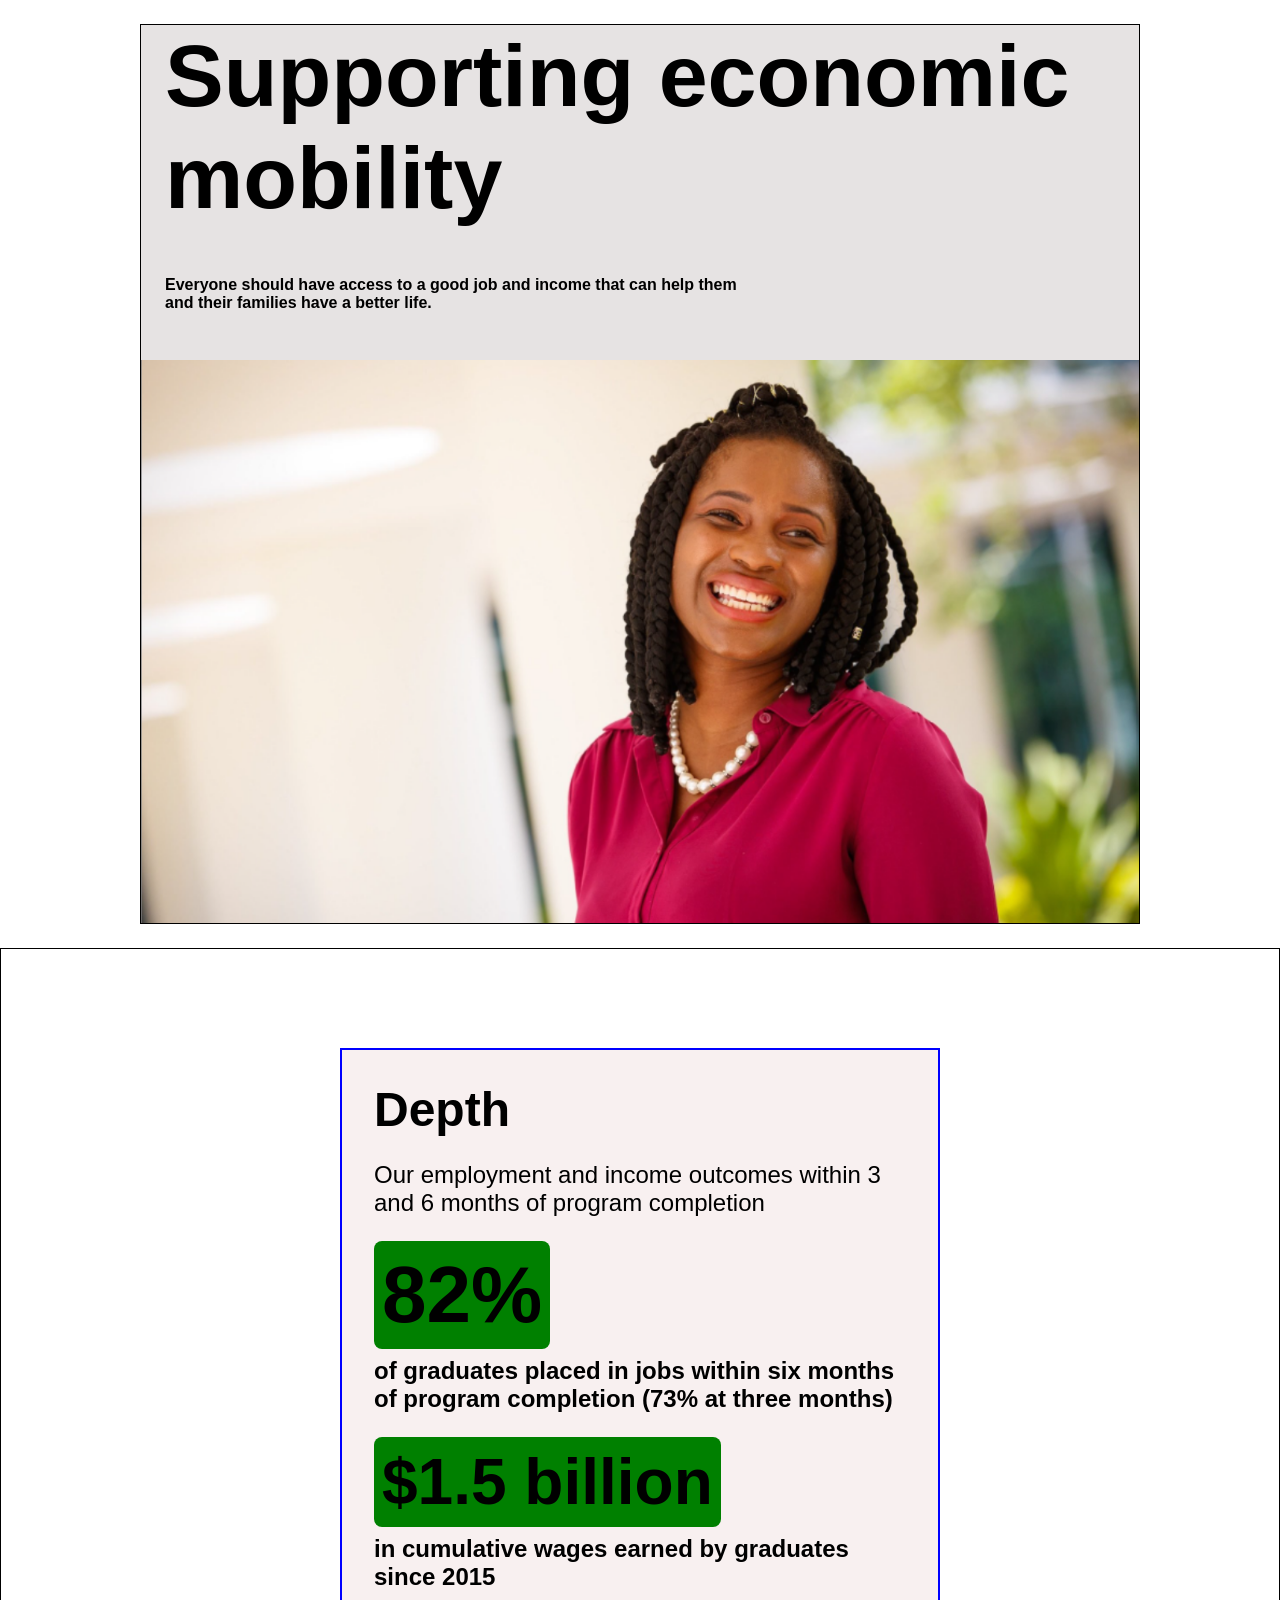
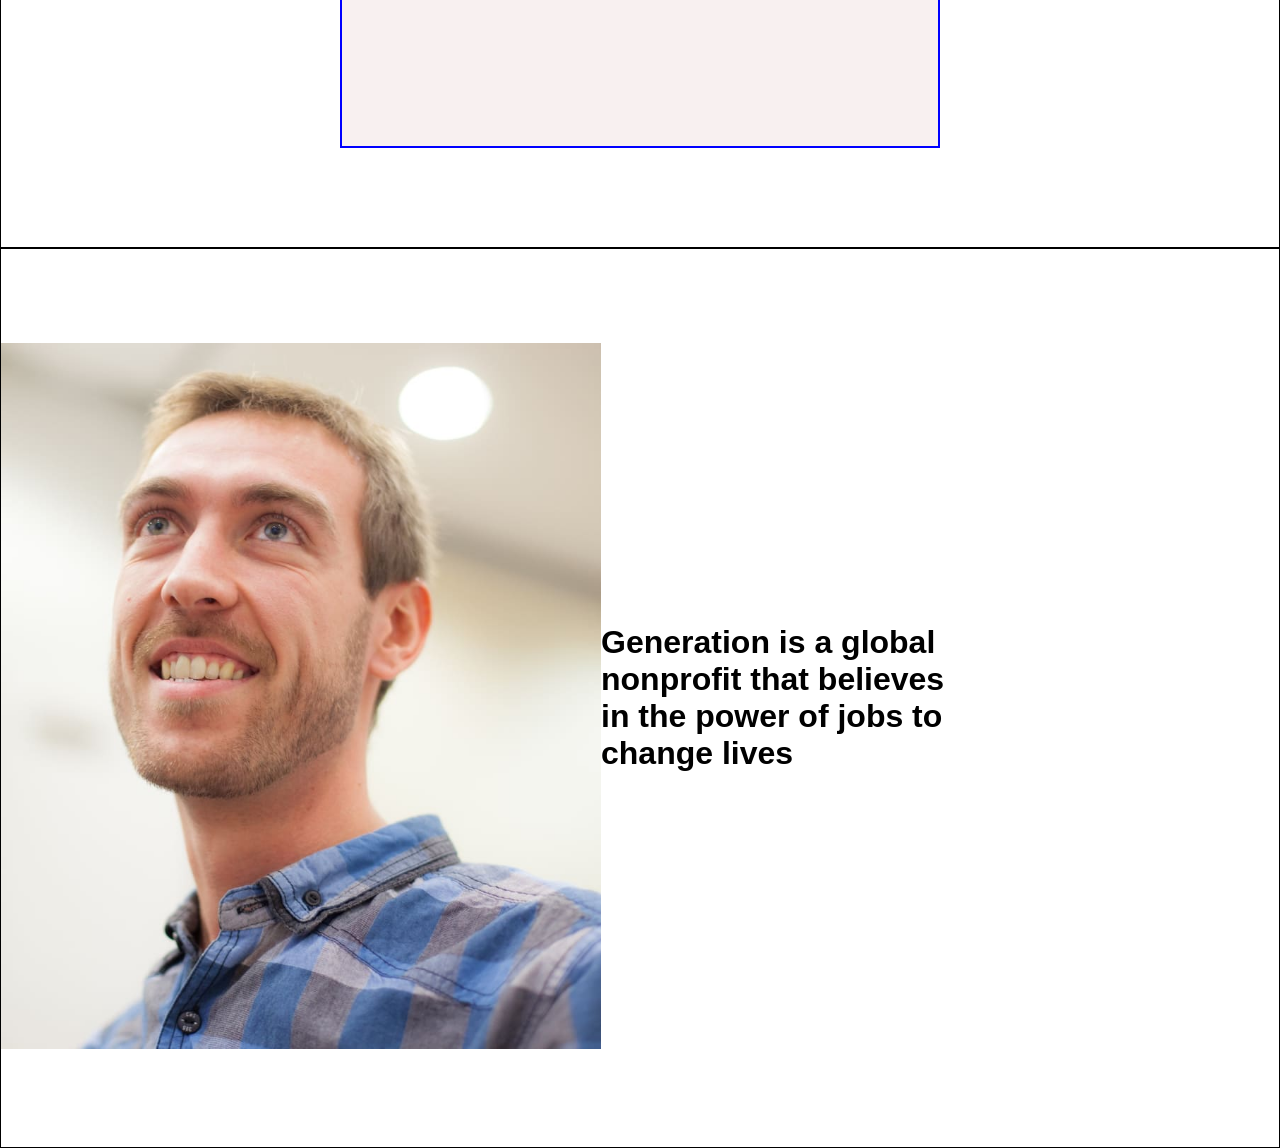
==== CSS_Exercises/011.html @ 4a309da9 "remove images" ====
<!doctype html>
<html lang="en">
  <head>
    <meta charset="UTF-8" />
    <meta name="viewport" content="width=device-width, initial-scale=1.0" />
    <link rel="stylesheet" href="011.css" />
    <title>My page</title>
  </head>
  <body style="font-family: sans-serif">
    <section class="container">
      <h1>Supporting economic mobility</h1>
      <p>
        <b>
          Everyone should have access to a good job and income that can help
          them<br />and their families have a better life.</b
        >
      </p>
      <img src="pic1.png" alt="pic" />
    </section>
    <div class="box">
      <div class="text1">
        <h2>Depth</h2>
        <p>
          Our employment and income outcomes within 3<br />
          and 6 months of program completion
        </p>
        <div class="num1">
          <p>82%</p>
        </div>
        <p>
          <b>
            of graduates placed in jobs within six months<br />
            of program completion (73% at three months)</b
          >
        </p>
        <div class="num2">
          <p>$1.5 billion</p>
        </div>
        <p>
          <b>
            in cumulative wages earned by graduates<br />
            since 2015</b
          >
        </p>
      </div>
    </div>
    <div class="card">
      <div class="pic2">
        <img src="pic2.png" alt="pic2" />
      </div>
      <div class="textcard">
        <h1>
          Generation is a global<br />nonprofit that believes<br />
          in the power of jobs to<br />
          change lives
        </h1>
      </div>
    </div>
  </body>
</html>
---- CSS_Exercises/011.css ----
.container {
  border: 1px solid black;
  width: 1000px;
  height: 900px;
  margin: auto;
  margin-top: 24px;
  margin-bottom: 24px;
  display: flex;
  flex-direction: column;
  justify-content: space-between;
  background-color: rgb(230, 227, 227);
}
* {
  margin: 0;
  padding: 0;
  box-sizing: border-box;
}
.container img {
  width: 100%;
}
.container h1,
.container p {
  margin-left: 24px;
}
.container h1 {
  font-size: 88px;
}
@media (max-width: 600px) {
  .container {
    width: 100%;
    flex-direction: column;
    height: auto;
    overflow: hidden;
  }
  .container h1 {
    font-size: 18px;
    word-wrap: break-word;
  }
  .container p {
    font-size: 8px;
  }
}
.box {
  border: 1px solid black;
  min-height: 100vh;
  display: flex;
  justify-content: center;
  align-items: center;
}
.text1 {
  border: 2px solid blue;
  width: 100%;
  max-width: 600px;
  min-height: 700px;
  display: flex;
  flex-direction: column;
  background-color: rgb(248, 240, 240);
  padding: 32px;
}
.num1 > p {
  background-color: green;
  display: inline-block;
  border-radius: 8px;
  font-size: 80px;
  padding: 8px;
}
.num2 > p {
  background-color: green;
  display: inline-block;
  border-radius: 8px;
  font-size: 64px;
  padding: 8px;
}
.text1 > p {
  font-size: 24px;
}
.text1 > h2 {
  font-size: 48px;
}
.num1 {
  margin-top: 24px;
}
.num2 {
  margin-top: 24px;
}
.text1 h2 {
  margin-bottom: 24px;
}
.num1 p {
  margin-bottom: 8px;
  font-weight: bold;
}
.num2 p {
  margin-bottom: 8px;
  font-weight: bold;
}
@media (max-width: 600px) {
  .box {
    width: 100%;
    flex-direction: column;
    height: auto;
    overflow: hidden;
    word-wrap: break-word;
  }
  .text1 h2 {
    font-size: 24px;
  }
  .text1 > p {
    font-size: 12px;
  }
  .num1 > p {
    font-size: 24px;
  }
  .num2 > p {
    font-size: 24px;
  }
}
.card {
  min-height: 100vh;
  border: 1px solid black;
  display: flex;
  align-items: center;
}
.pic2 {
  flex: 1;
  max-width: 600px;
}
.textcard {
  flex: 1;
}
.pic2 img {
  width: 100%;
}
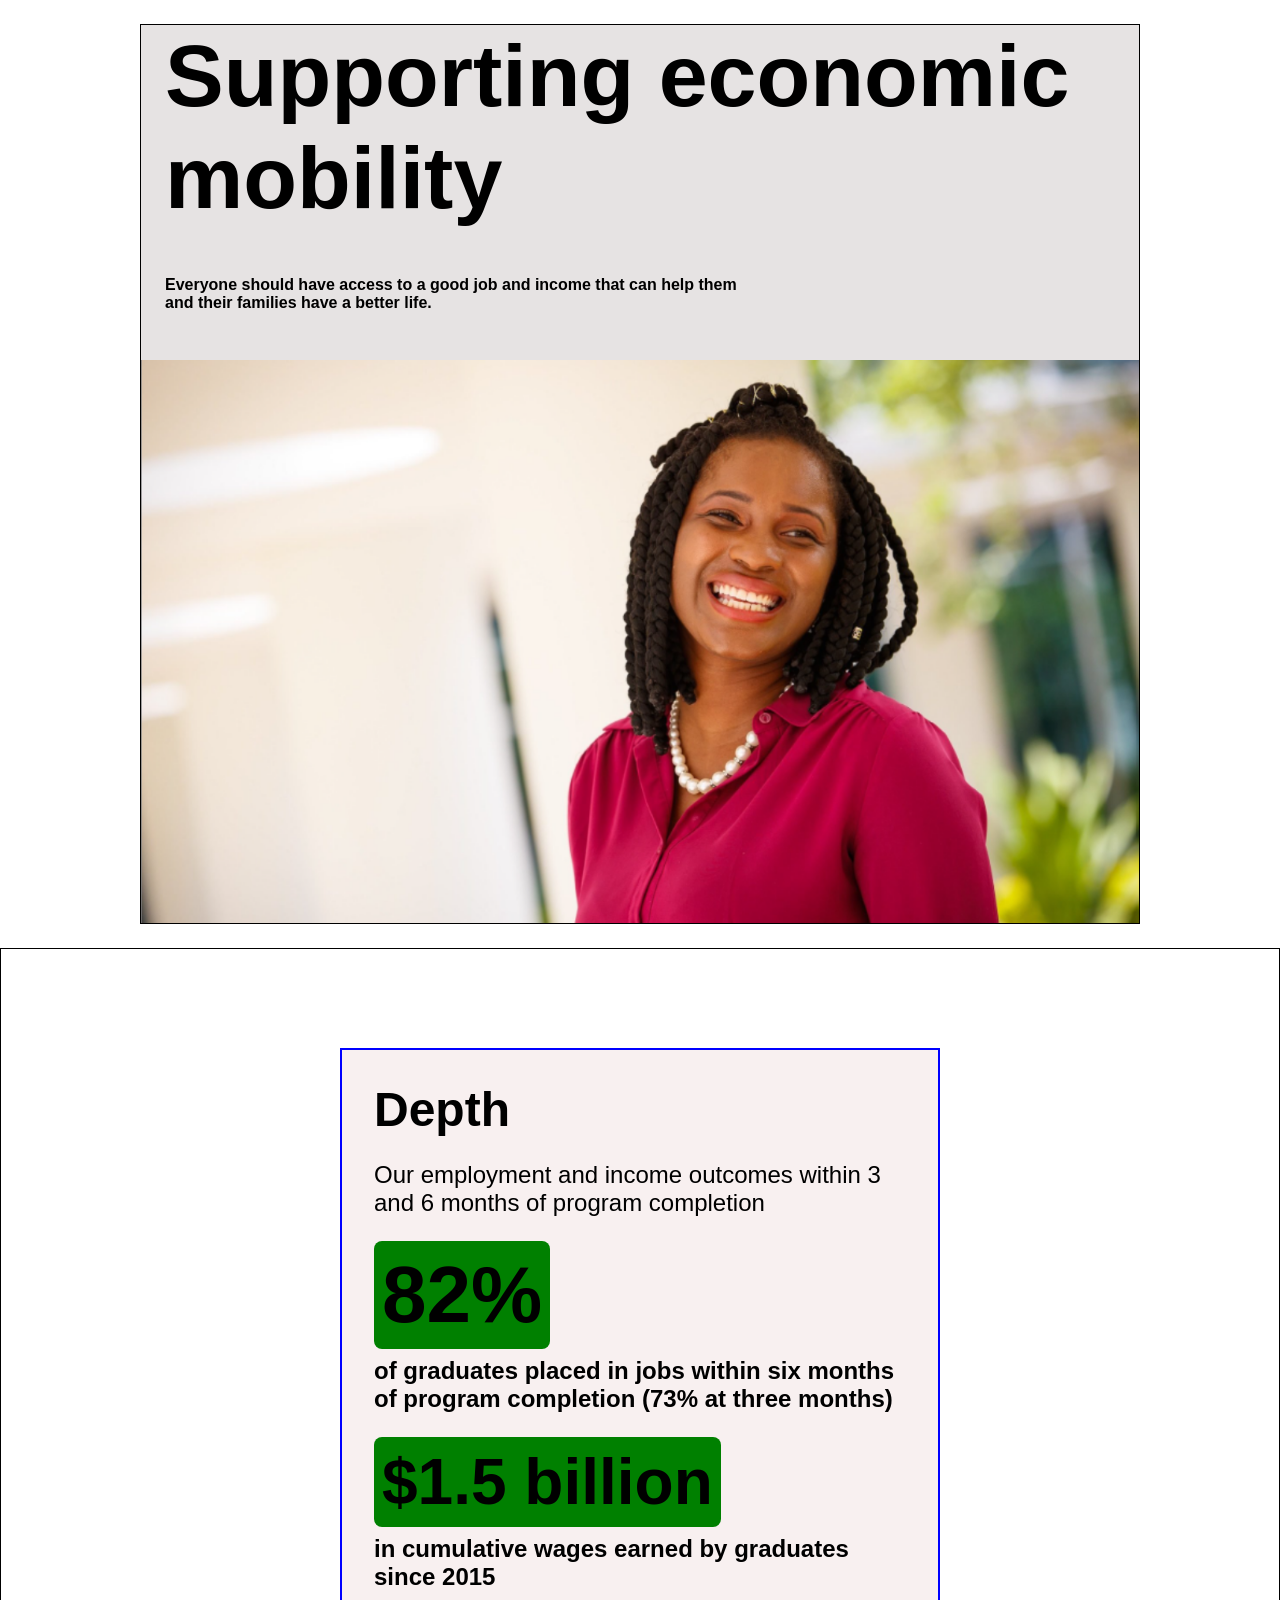
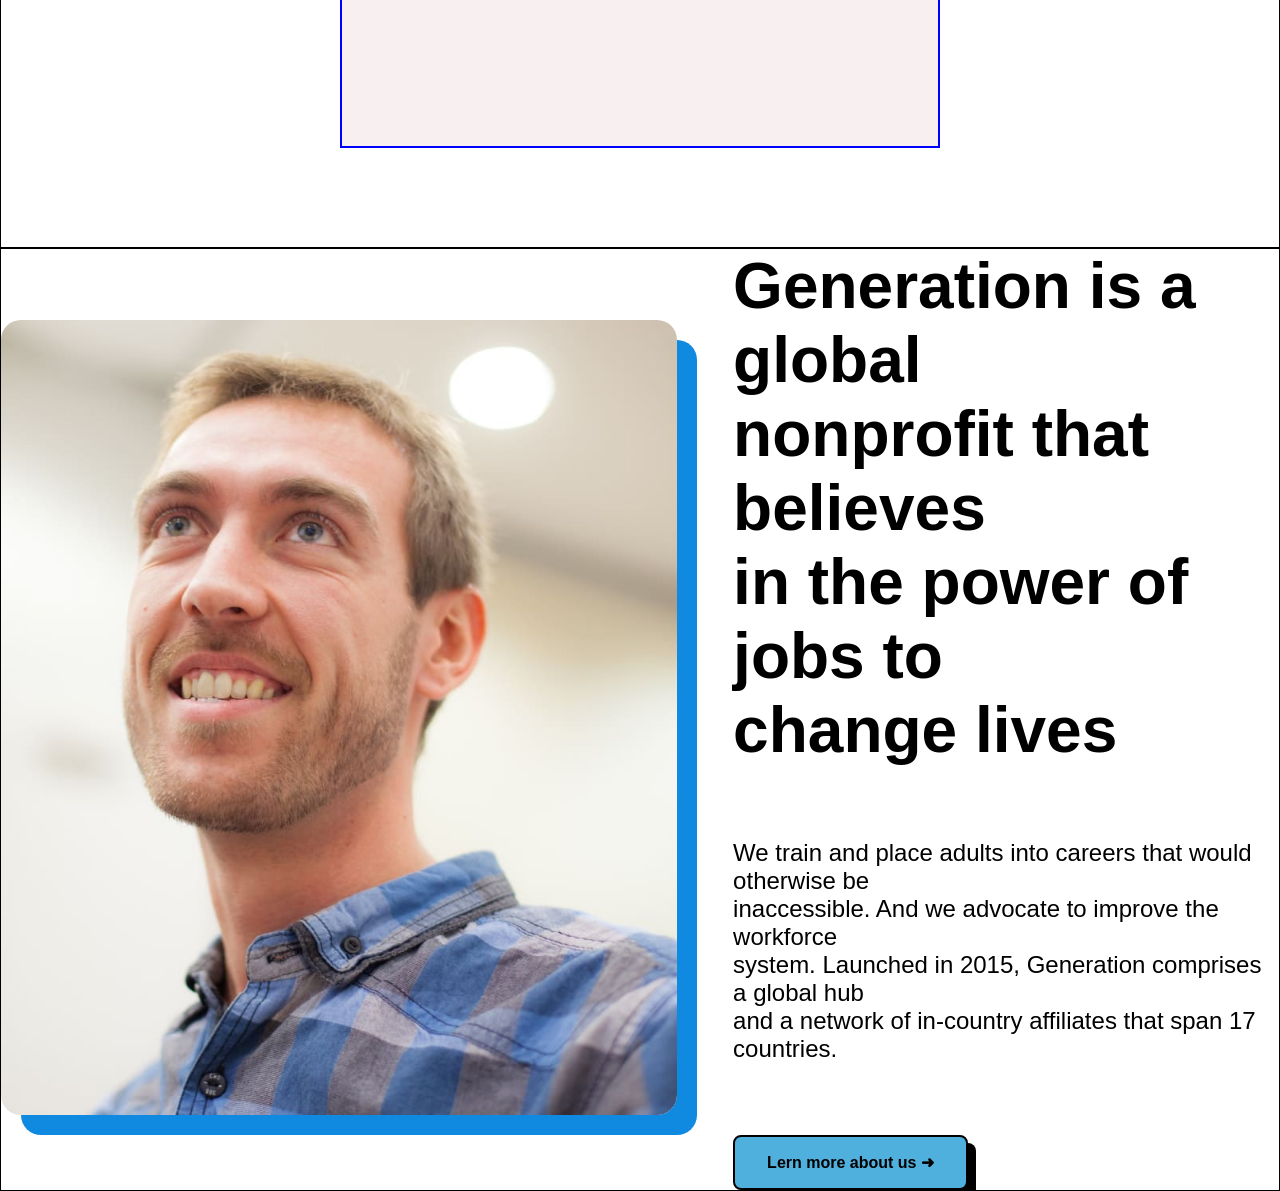
==== commit ef7fae72: "Add_page_three" ====
--- a/CSS_Exercises/011.html
+++ b/CSS_Exercises/011.html
@@ -44,6 +44,7 @@
         </p>
       </div>
     </div>
+
     <div class="card">
       <div class="pic2">
         <img src="pic2.png" alt="pic2" />
@@ -54,6 +55,13 @@
           in the power of jobs to<br />
           change lives
         </h1>
+        <p>
+          We train and place adults into careers that would otherwise be<br />
+          inaccessible. And we advocate to improve the workforce<br />
+          system. Launched in 2015, Generation comprises a global hub<br />
+          and a network of in-country affiliates that span 17 countries.
+        </p>
+        <button><p>Lern more about us ➜</p></button>
       </div>
     </div>
   </body>
--- a/CSS_Exercises/011.css
+++ b/CSS_Exercises/011.css
@@ -120,14 +120,51 @@
   border: 1px solid black;
   display: flex;
   align-items: center;
+  justify-content: center;
 }
 .pic2 {
-  flex: 1;
-  max-width: 600px;
+  max-width: 700px;
 }
 .textcard {
-  flex: 1;
+  display: flex;
+  flex-direction: column;
+  margin-left: 56px;
+  gap: 72px;
 }
 .pic2 img {
   width: 100%;
+  box-shadow: 20px 20px rgb(16, 137, 224);
+  border-radius: 20px;
 }
+.textcard > h1 {
+  font-size: 64px;
+}
+.textcard > p {
+  font-size: 24px;
+}
+.textcard button {
+  font-size: 16px;
+  background-color: rgb(80, 176, 221);
+  border-radius: 8px;
+  box-shadow: 8px 8px black;
+  border: 2px solid black;
+  width: fit-content;
+  padding: 16px;
+  font-weight: bold;
+  padding-left: 32px;
+  padding-right: 32px;
+}
+@media (max-width: 600px) {
+  .card {
+    width: 100%;
+    flex-direction: column;
+    height: auto;
+    overflow: hidden;
+  }
+  .textcard h1 {
+    font-size: 16px;
+  }
+  .textcard > p {
+    font-size: 8px;
+  }
+}
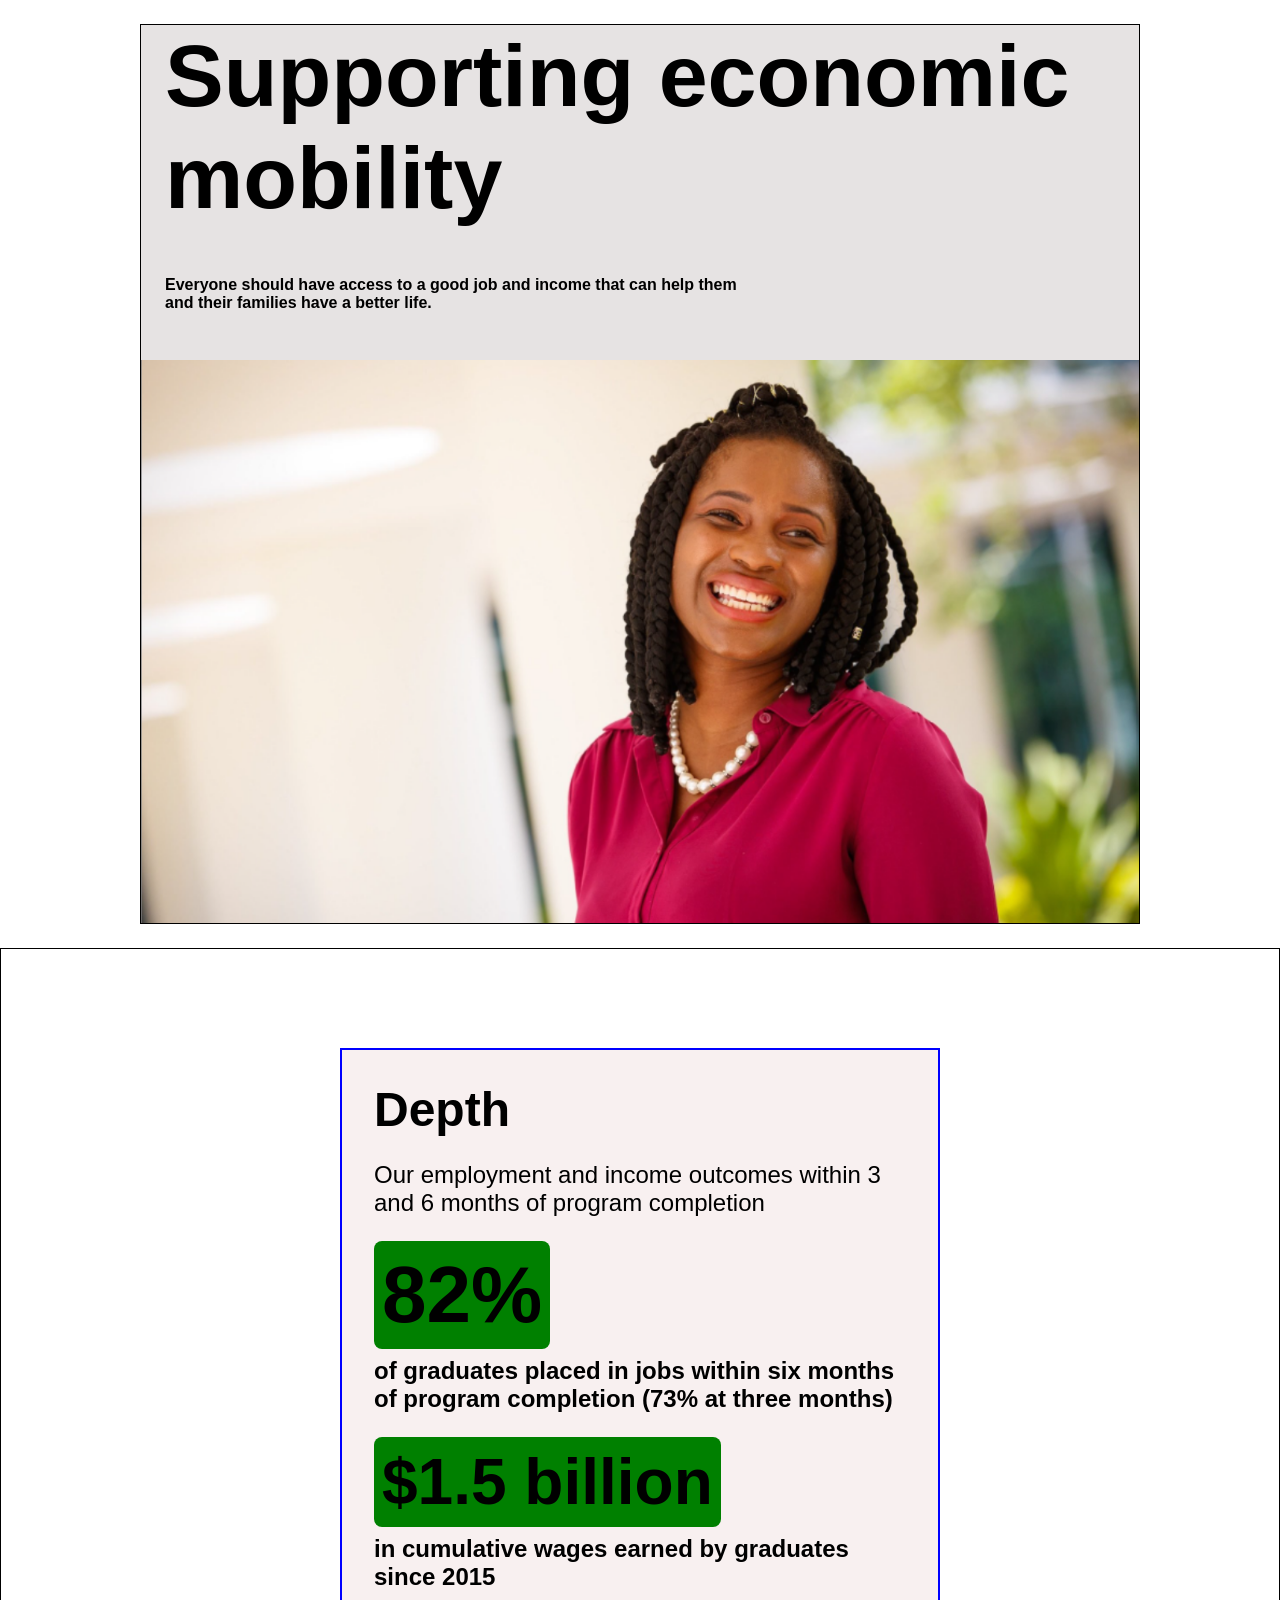
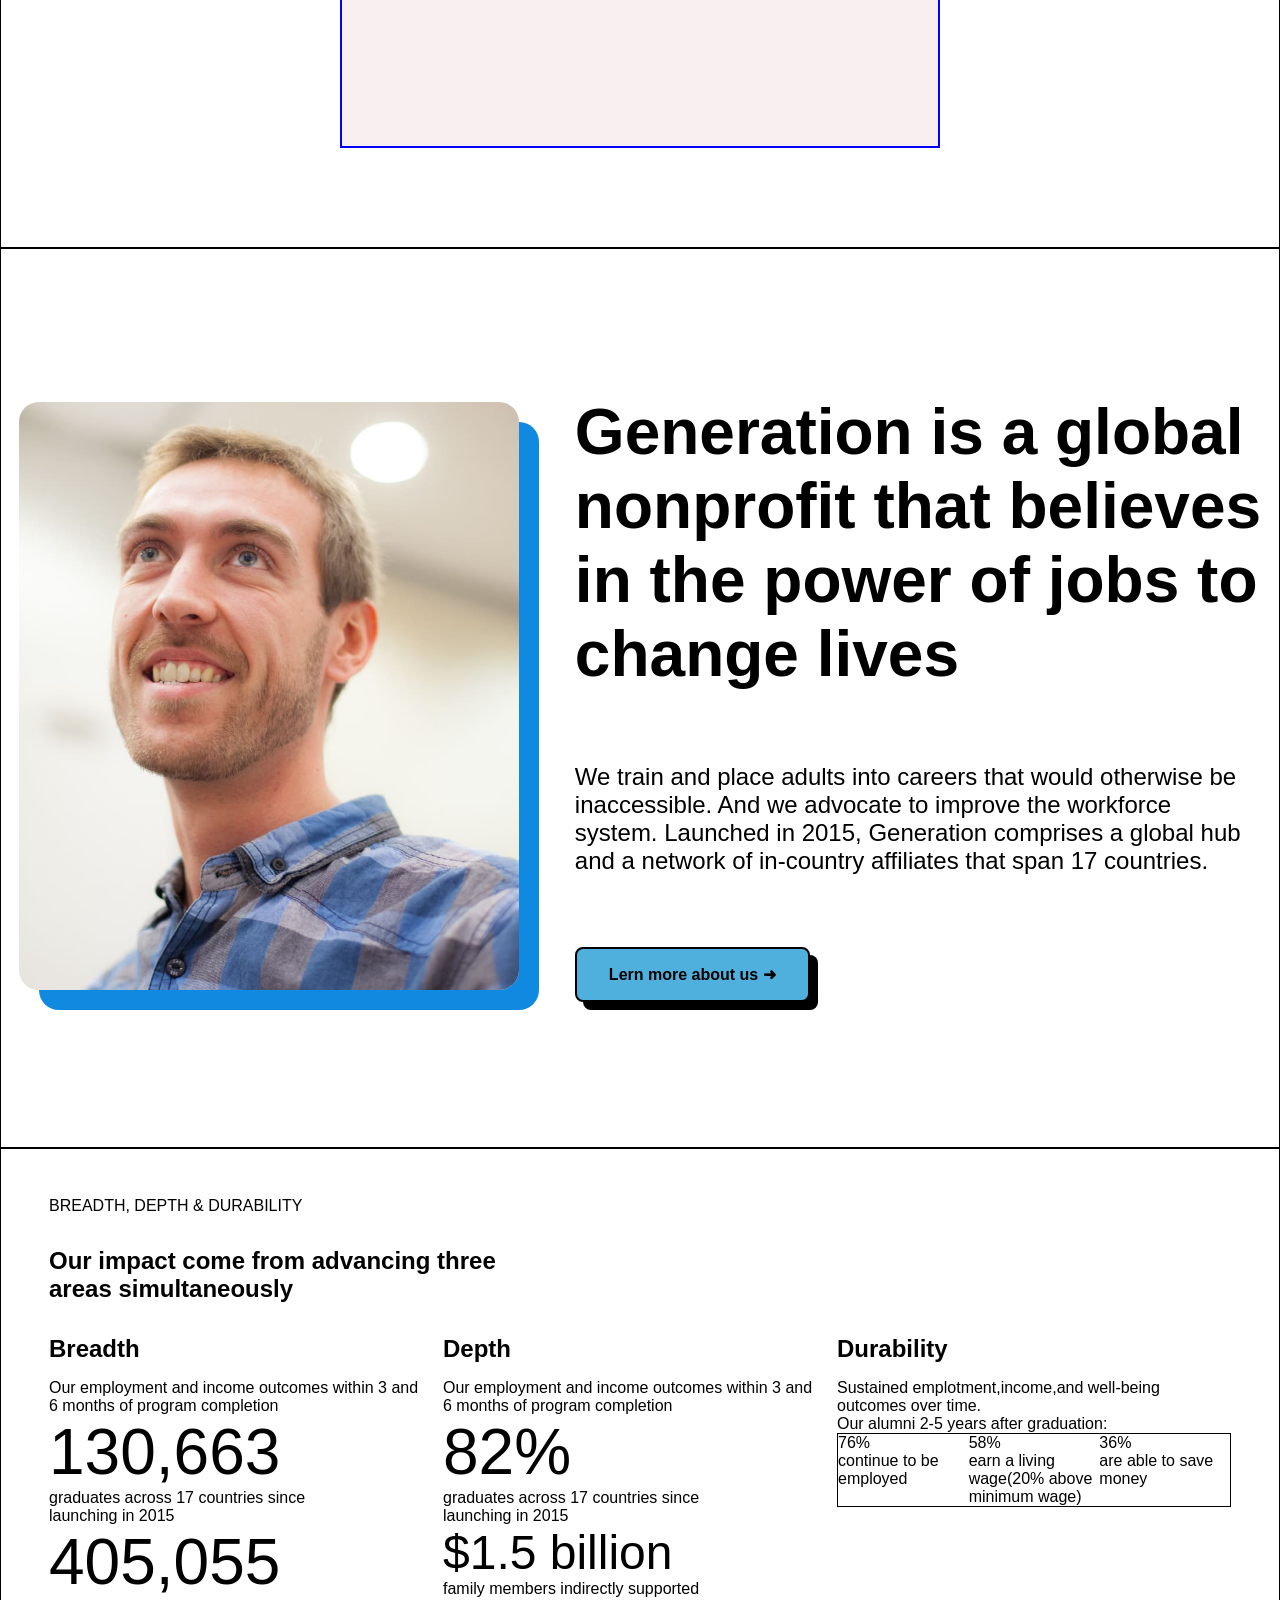
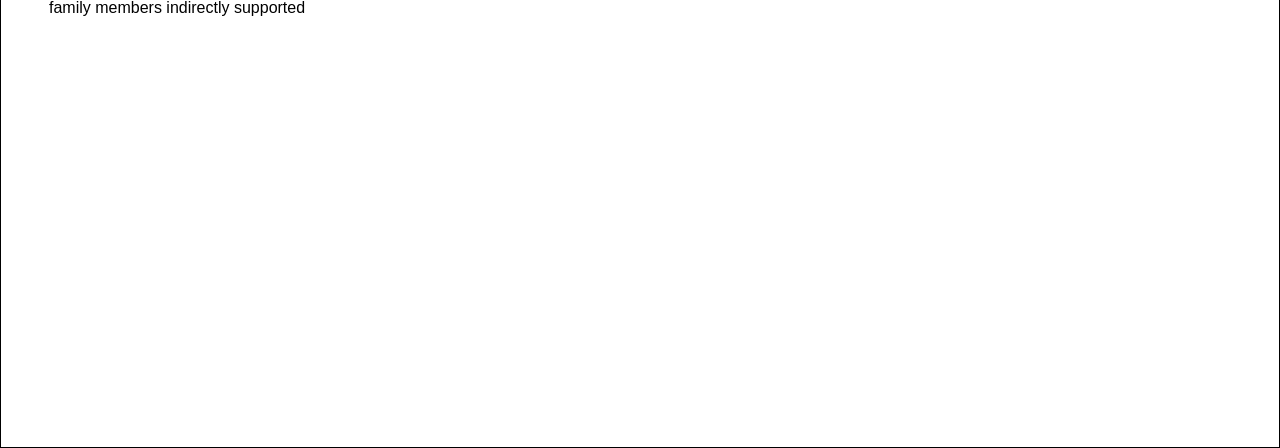
==== commit 7c5765ad: "final_task" ====
--- a/CSS_Exercises/011.html
+++ b/CSS_Exercises/011.html
@@ -64,5 +64,72 @@
         <button><p>Lern more about us ➜</p></button>
       </div>
     </div>
+
+    <div class="data">
+      <section class="head">
+        <p>BREADTH, DEPTH & DURABILITY</p>
+        <h1>
+          Our impact come from advancing three<br />
+          areas simultaneously
+        </h1>
+      </section>
+      <section class="team">
+        <!--กล่องที่1-->
+        <div class="breadth">
+          <h2>Breadth</h2>
+          <p>
+            Our employment and income outcomes within 3 and<br />6 months of
+            program completion
+          </p>
+          <div class="state13">
+            <span>130,663</span>
+          </div>
+          <p>graduates across 17 countries since<br />launching in 2015</p>
+          <div class="state40">
+            <span>405,055</span>
+          </div>
+          <p>family members indirectly supported</p>
+        </div>
+        <!--กล่องที่2-->
+        <div class="depth">
+          <h2>Depth</h2>
+          <p>
+            Our employment and income outcomes within 3 and<br />6 months of
+            program completion
+          </p>
+          <div class="state82">
+            <span>82%</span>
+          </div>
+          <p>graduates across 17 countries since<br />launching in 2015</p>
+          <div class="state15">
+            <span>$1.5 billion</span>
+          </div>
+          <p>family members indirectly supported</p>
+        </div>
+        <!--กล่องที่3-->
+
+        <div class="durability">
+          <h2>Durability</h2>
+          <span>
+            Sustained emplotment,income,and well-being outcomes over time.
+          </span>
+          <p>Our alumni 2-5 years after graduation:</p>
+          <div class="state76">
+            <div class="st76">
+              <span>76%</span>
+              <p>continue to be employed</p>
+            </div>
+            <div class="st58">
+              <span>58%</span>
+              <p>earn a living wage(20% above minimum wage)</p>
+            </div>
+            <div class="st36">
+              <span>36%</span>
+              <p>are able to save money</p>
+            </div>
+          </div>
+        </div>
+      </section>
+    </div>
   </body>
 </html>
--- a/CSS_Exercises/011.css
+++ b/CSS_Exercises/011.css
@@ -123,7 +123,7 @@
   justify-content: center;
 }
 .pic2 {
-  max-width: 700px;
+  max-width: 500px;
 }
 .textcard {
   display: flex;
@@ -168,3 +168,45 @@
     font-size: 8px;
   }
 }
+.data {
+  border: 1px solid black;
+  min-height: 100vh;
+  padding: 3rem;
+}
+.head {
+  margin-bottom: 2rem;
+}
+.head h1 {
+  margin-top: 2rem;
+}
+.team {
+  display: grid;
+  grid-template-columns: 1fr 1fr 1fr;
+}
+.breadth h2 + p {
+  padding-top: 1rem;
+}
+.depth h2 + p {
+  padding-top: 1rem;
+}
+.durability h2 + span {
+  display: block;
+  padding-top: 1rem;
+}
+.state13 > span {
+  font-size: 4rem;
+}
+.state40 > span {
+  font-size: 4rem;
+}
+.state82 {
+  font-size: 4rem;
+}
+.state15 > span {
+  font-size: 3rem;
+}
+.state76 {
+  display: grid;
+  grid-template-columns: 1fr 1fr 1fr;
+  border: 1px solid black;
+}
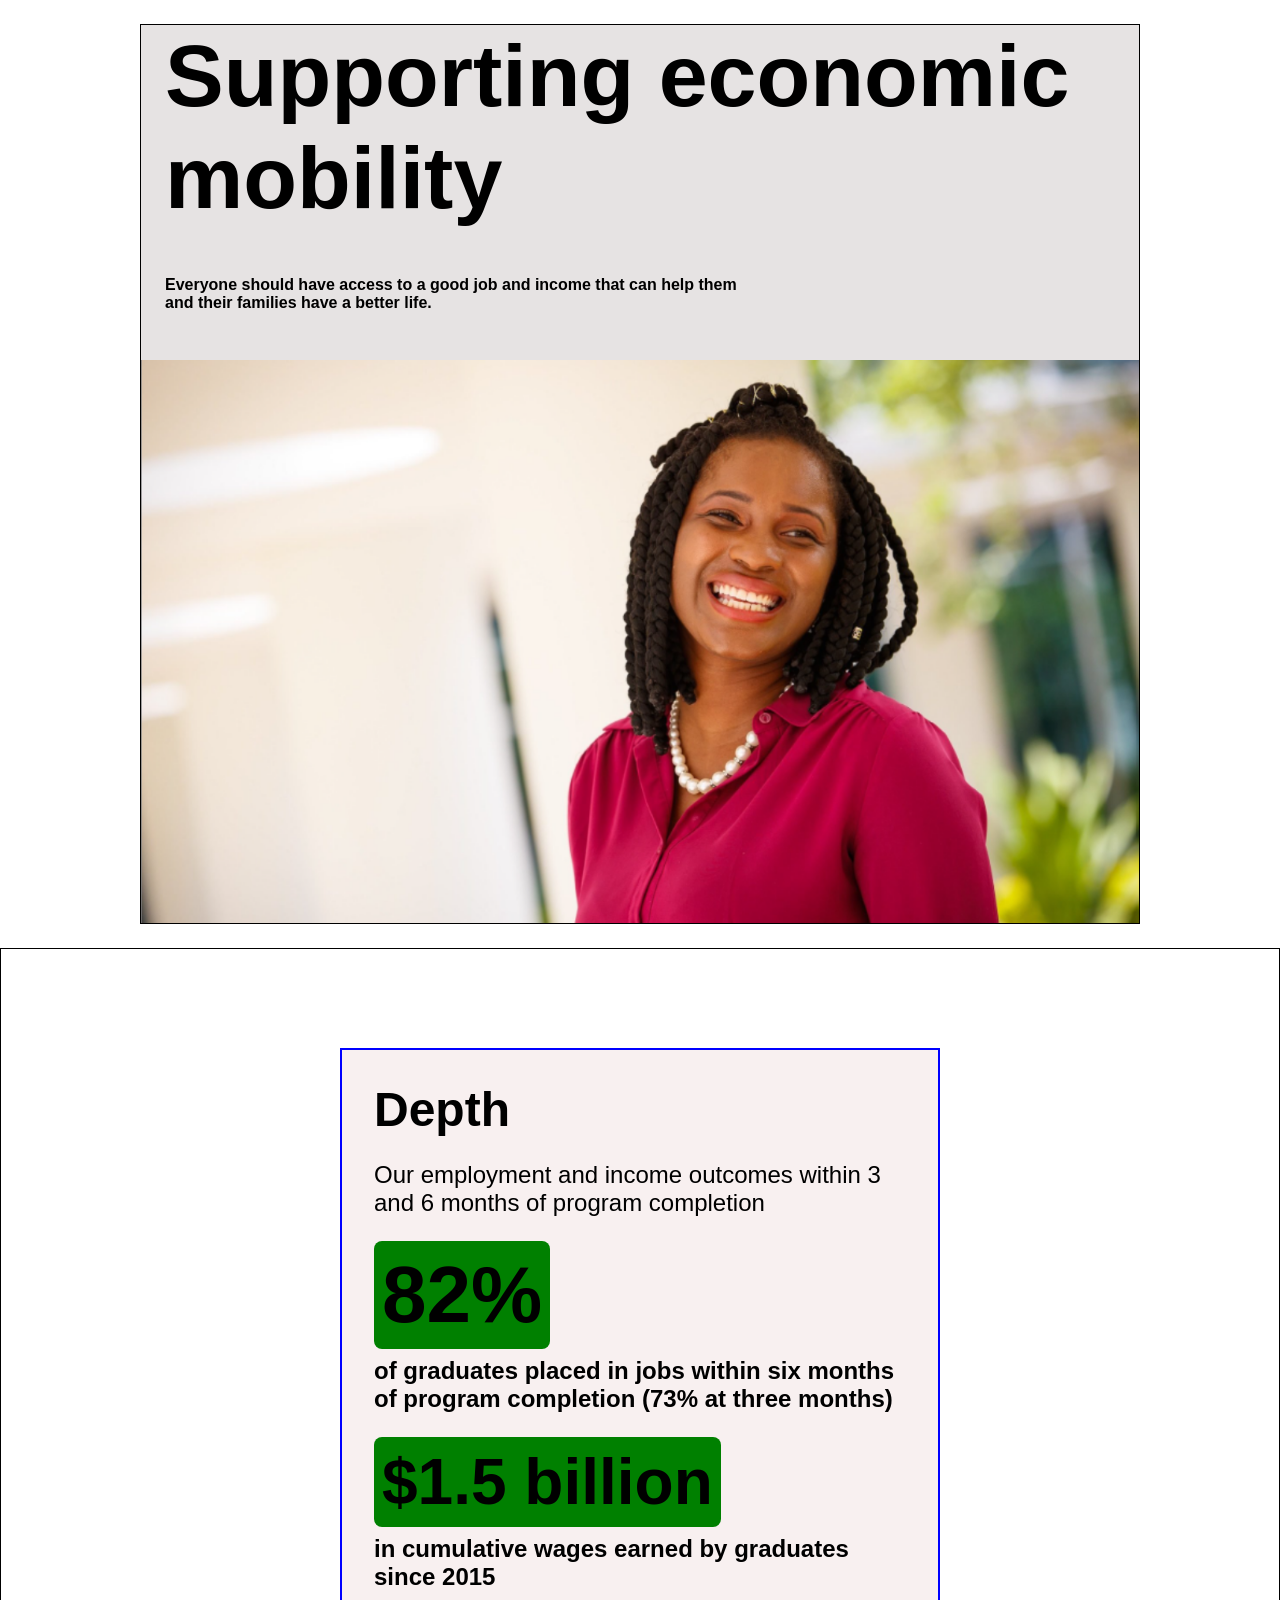
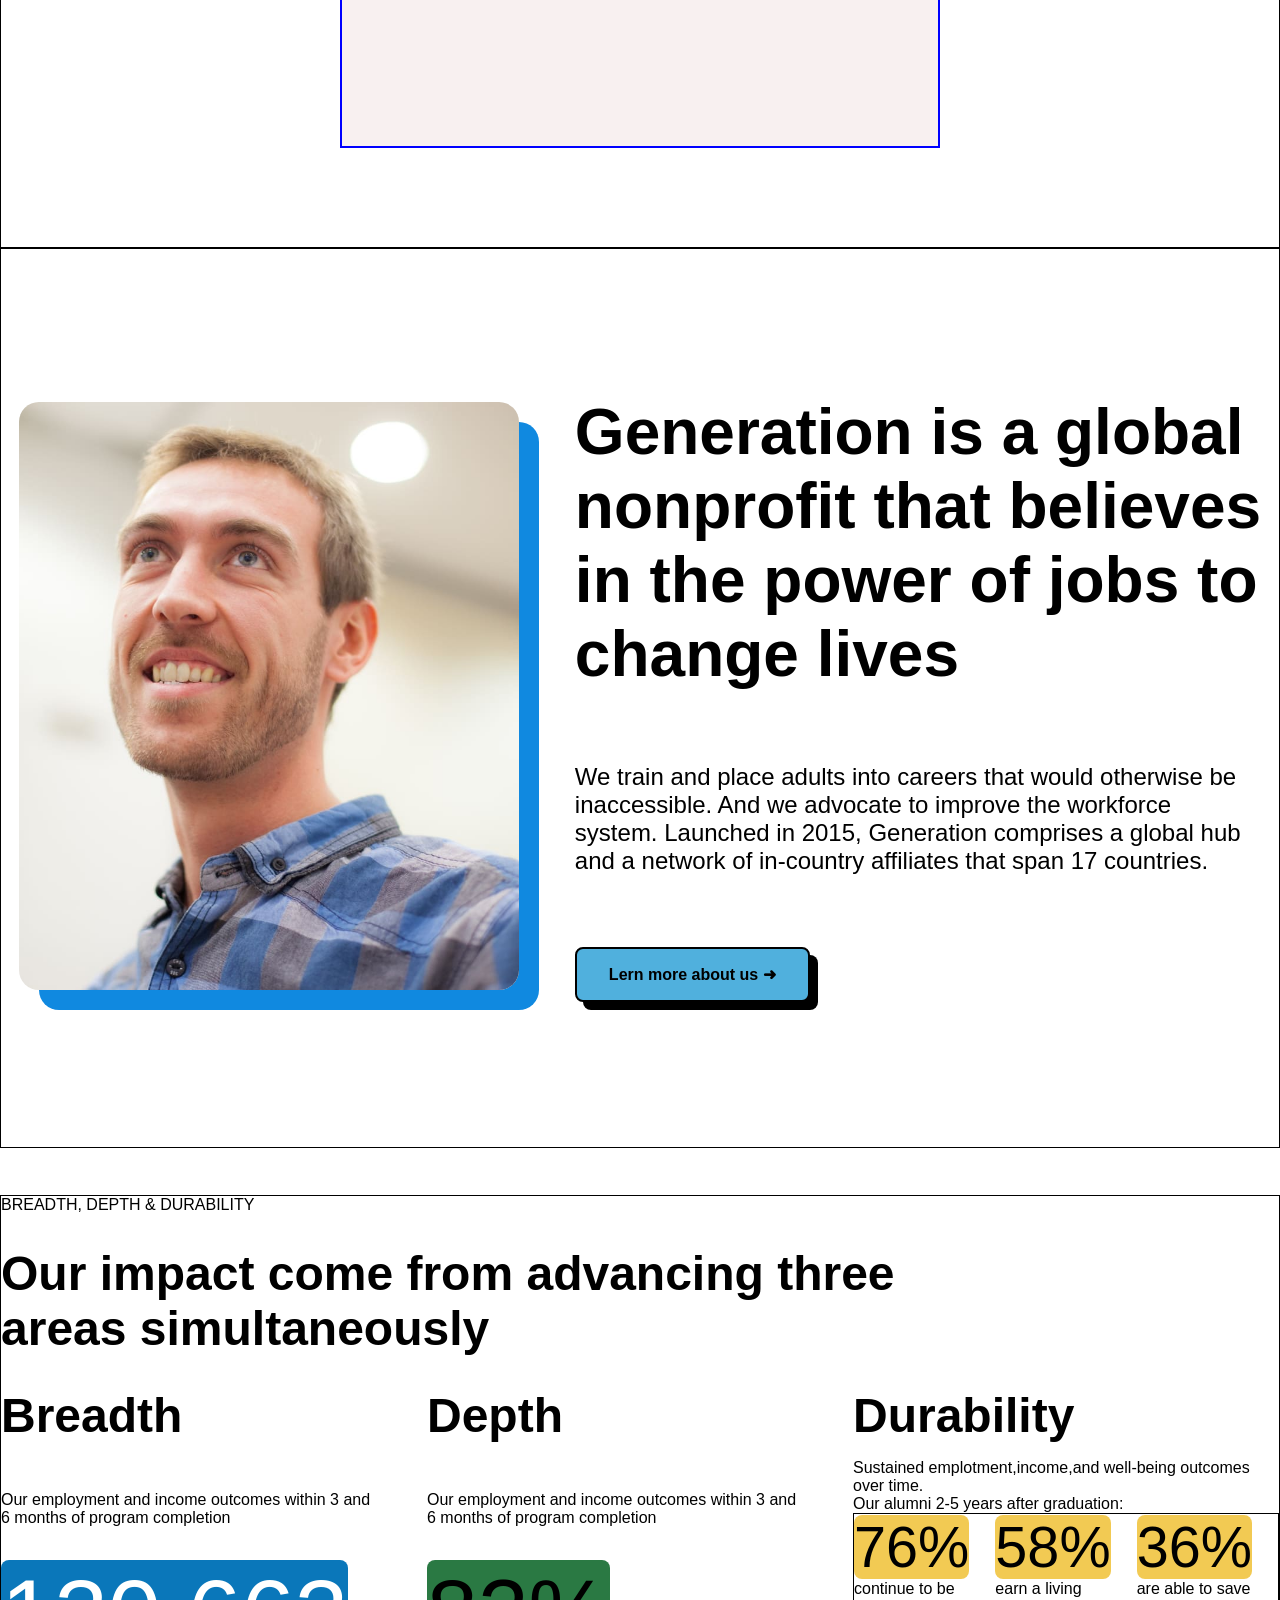
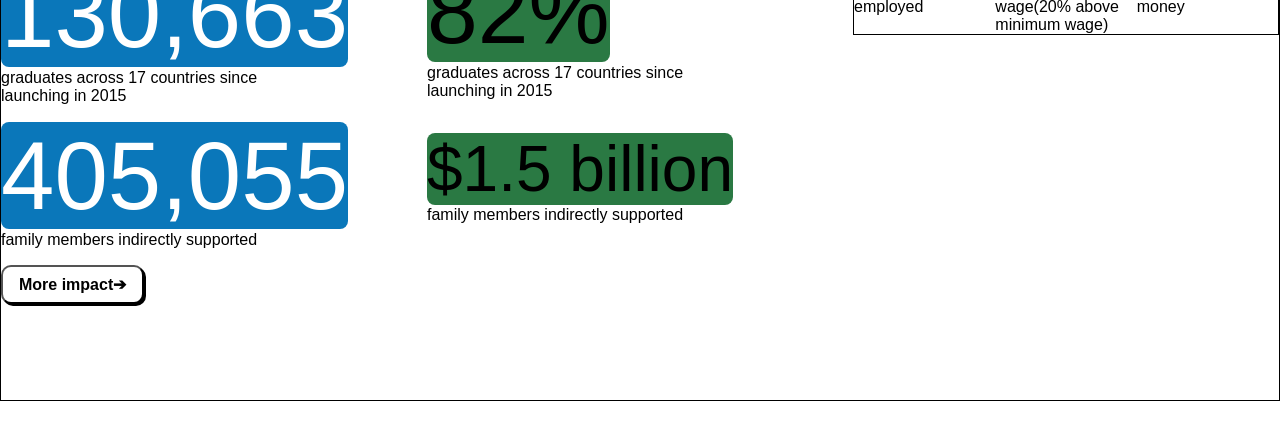
==== commit f6545643: "landing_page" ====
--- a/CSS_Exercises/011.html
+++ b/CSS_Exercises/011.html
@@ -64,72 +64,74 @@
         <button><p>Lern more about us ➜</p></button>
       </div>
     </div>
+    <div class="total">
+      <div class="data">
+        <section class="head">
+          <p>BREADTH, DEPTH & DURABILITY</p>
+          <h1>
+            Our impact come from advancing three<br />
+            areas simultaneously
+          </h1>
+        </section>
+        <section class="team">
+          <!--กล่องที่1-->
+          <div class="breadth">
+            <h2>Breadth</h2>
+            <p>
+              Our employment and income outcomes within 3 and<br />6 months of
+              program completion
+            </p>
+            <div class="state13">
+              <span>130,663</span>
+            </div>
+            <p>graduates across 17 countries since<br />launching in 2015</p>
+            <div class="state40">
+              <span>405,055</span>
+            </div>
+            <p>family members indirectly supported</p>
+            <button>More impact➔</button>
+          </div>
+          <!--กล่องที่2-->
+          <div class="depth">
+            <h2>Depth</h2>
+            <p>
+              Our employment and income outcomes within 3 and<br />6 months of
+              program completion
+            </p>
+            <div class="state82">
+              <span>82%</span>
+            </div>
+            <p>graduates across 17 countries since<br />launching in 2015</p>
+            <div class="state15">
+              <span>$1.5 billion</span>
+            </div>
+            <p>family members indirectly supported</p>
+          </div>
+          <!--กล่องที่3-->
 
-    <div class="data">
-      <section class="head">
-        <p>BREADTH, DEPTH & DURABILITY</p>
-        <h1>
-          Our impact come from advancing three<br />
-          areas simultaneously
-        </h1>
-      </section>
-      <section class="team">
-        <!--กล่องที่1-->
-        <div class="breadth">
-          <h2>Breadth</h2>
-          <p>
-            Our employment and income outcomes within 3 and<br />6 months of
-            program completion
-          </p>
-          <div class="state13">
-            <span>130,663</span>
-          </div>
-          <p>graduates across 17 countries since<br />launching in 2015</p>
-          <div class="state40">
-            <span>405,055</span>
-          </div>
-          <p>family members indirectly supported</p>
-        </div>
-        <!--กล่องที่2-->
-        <div class="depth">
-          <h2>Depth</h2>
-          <p>
-            Our employment and income outcomes within 3 and<br />6 months of
-            program completion
-          </p>
-          <div class="state82">
-            <span>82%</span>
-          </div>
-          <p>graduates across 17 countries since<br />launching in 2015</p>
-          <div class="state15">
-            <span>$1.5 billion</span>
-          </div>
-          <p>family members indirectly supported</p>
-        </div>
-        <!--กล่องที่3-->
-
-        <div class="durability">
-          <h2>Durability</h2>
-          <span>
-            Sustained emplotment,income,and well-being outcomes over time.
-          </span>
-          <p>Our alumni 2-5 years after graduation:</p>
-          <div class="state76">
-            <div class="st76">
-              <span>76%</span>
-              <p>continue to be employed</p>
-            </div>
-            <div class="st58">
-              <span>58%</span>
-              <p>earn a living wage(20% above minimum wage)</p>
-            </div>
-            <div class="st36">
-              <span>36%</span>
-              <p>are able to save money</p>
+          <div class="durability">
+            <h2>Durability</h2>
+            <span>
+              Sustained emplotment,income,and well-being outcomes over time.
+            </span>
+            <p>Our alumni 2-5 years after graduation:</p>
+            <div class="state76">
+              <div class="st76">
+                <span>76%</span>
+                <p>continue to be employed</p>
+              </div>
+              <div class="st58">
+                <span>58%</span>
+                <p>earn a living wage(20% above minimum wage)</p>
+              </div>
+              <div class="st36">
+                <span>36%</span>
+                <p>are able to save money</p>
+              </div>
             </div>
           </div>
-        </div>
-      </section>
+        </section>
+      </div>
     </div>
   </body>
 </html>
--- a/CSS_Exercises/011.css
+++ b/CSS_Exercises/011.css
@@ -168,45 +168,111 @@
     font-size: 8px;
   }
 }
+.total {
+  min-height: 100vh;
+  display: flex;
+  justify-content: center;
+  align-items: center;
+}
+
 .data {
   border: 1px solid black;
-  min-height: 100vh;
-  padding: 3rem;
+  max-width: 1500px;
+  max-height: 1500px;
+  padding-bottom: 6rem;
 }
 .head {
   margin-bottom: 2rem;
 }
 .head h1 {
   margin-top: 2rem;
+  font-size: 3rem;
 }
 .team {
   display: grid;
   grid-template-columns: 1fr 1fr 1fr;
 }
 .breadth h2 + p {
-  padding-top: 1rem;
+  padding-top: 3rem;
+  padding-bottom: 2rem;
+}
+.breadth > h2 {
+  font-size: 3rem;
 }
 .depth h2 + p {
-  padding-top: 1rem;
-}
+  padding-top: 3rem;
+  padding-bottom: 2rem;
+}
+.depth > h2 {
+  font-size: 3rem;
+}
+
 .durability h2 + span {
   display: block;
   padding-top: 1rem;
 }
+.durability > h2 {
+  font-size: 3rem;
+}
 .state13 > span {
+  font-size: 6rem;
+  background-color: RGB(10, 119, 186);
+  border-radius: 8px;
+  color: white;
+}
+.state13 + p {
+  margin-bottom: 1rem;
+}
+.state40 > span {
+  font-size: 6rem;
+  background-color: RGB(10, 119, 186);
+  border-radius: 8px;
+  color: white;
+}
+.state40 + p {
+  margin-bottom: 1rem;
+}
+.state82 > span {
+  font-size: 5.7rem;
+  background-color: RGB(42, 121, 67);
+  border-radius: 8px;
+}
+.state82 + p {
+  padding-bottom: 2rem;
+}
+.state15 > span {
   font-size: 4rem;
-}
-.state40 > span {
-  font-size: 4rem;
-}
-.state82 {
-  font-size: 4rem;
-}
-.state15 > span {
-  font-size: 3rem;
+  background-color: RGB(42, 121, 67);
+  border-radius: 8px;
 }
 .state76 {
   display: grid;
   grid-template-columns: 1fr 1fr 1fr;
   border: 1px solid black;
 }
+.st76 > span {
+  background-color: RGB(242, 202, 83);
+  border-radius: 8px;
+  font-size: 3.6rem;
+}
+.st58 > span {
+  background-color: RGB(242, 202, 83);
+  border-radius: 8px;
+  font-size: 3.6rem;
+}
+.st36 > span {
+  background-color: RGB(242, 202, 83);
+  border-radius: 8px;
+  font-size: 3.6rem;
+}
+.breadth button {
+  background-color: white;
+  box-shadow: 2px 2px;
+  padding-left: 1rem;
+  padding-right: 1rem;
+  padding-top: 0.5rem;
+  padding-bottom: 0.5rem;
+  border-radius: 10px;
+  font-size: 1rem;
+  font-weight: bold;
+}
